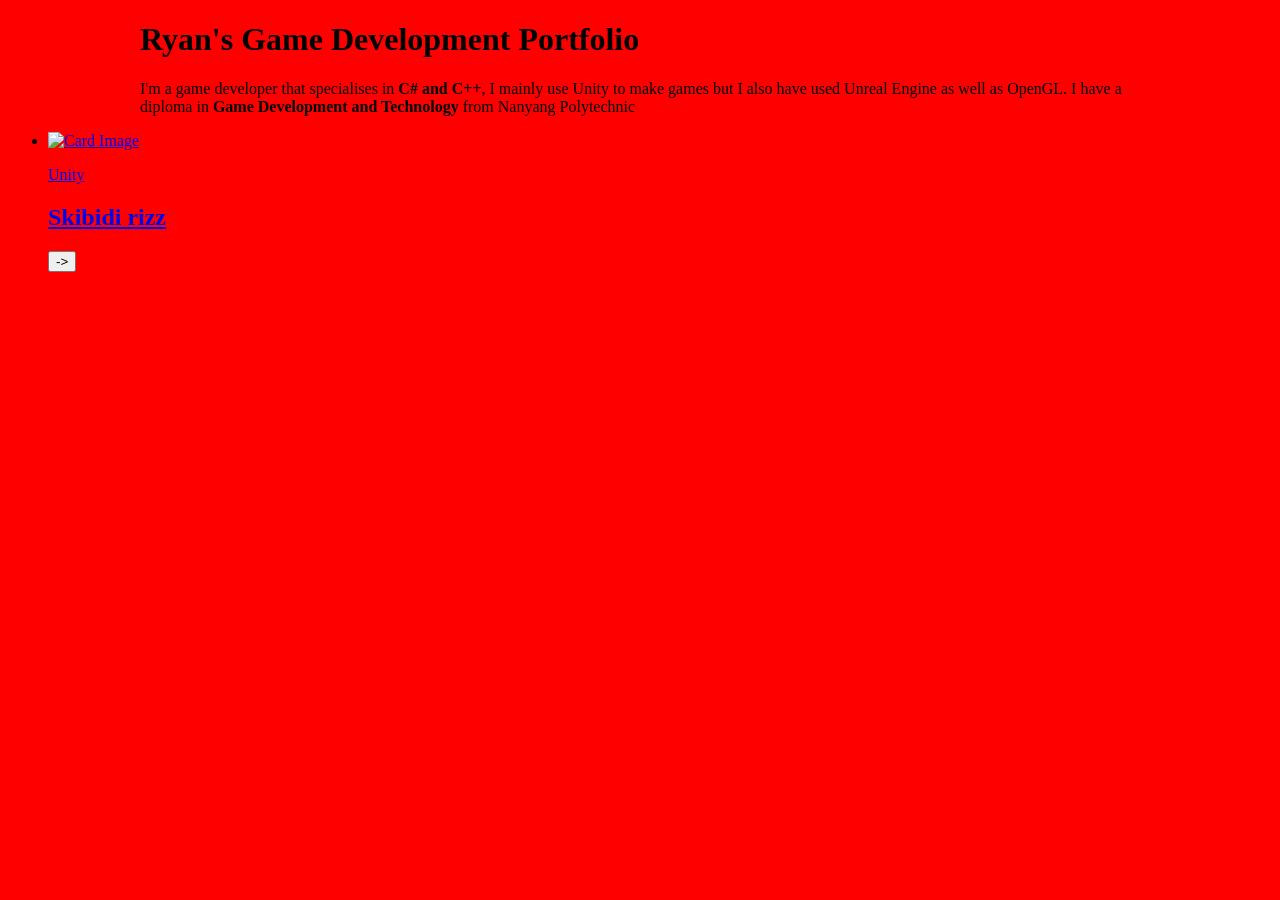
==== index.html @ 7166ae74 "wip image slider" ====
<!DOCTYPE html>
<html lang="eng">
    <head>
        <meta charset="UTF=8">
        <meta name="viewport" content="width=device-width, initial-scale=1.0">
        <title>Ryan's Game Development Portfolio</title>
        <link rel="stylesheet" href="styles.css">
    </head>
    <body>
        <div class="container">
            <h1>Ryan's Game Development Portfolio</h1>
            <div class="about">
                <p>
                    I'm a game developer that specialises in 
                    <strong>C# and C++</strong>, 
                    I mainly use Unity to make games but I also
                    have used Unreal Engine as well as OpenGL. 
                    I have a diploma in <strong>Game Development and Technology</strong> from Nanyang Polytechnic
                </p>
            </div>
        </div>

        <div class="container2">
            <div class="card-wrapper">
                <ul class="card-list">
                    <li class="card-item">
                        <a href="#" class="card-link">
                            <img src="Assets/t1.jpg" alt="Card Image"
                            class="card-image">
                            <p class="badge">Unity</p>
                            <h2 class="card-title">Skibidi rizz</h2>
                            <button class="card-button">-></button>
                        </a>
                    </li>
                </ul>
            </div>
        </div>
        
        <script src="script.js"></script>
    </body>
</html>
---- styles.css ----
.container
{
    max-width: 1000px;
    margin: auto;
    padding: 60px, 20vw;
}

body
{
    background-color: red;
}
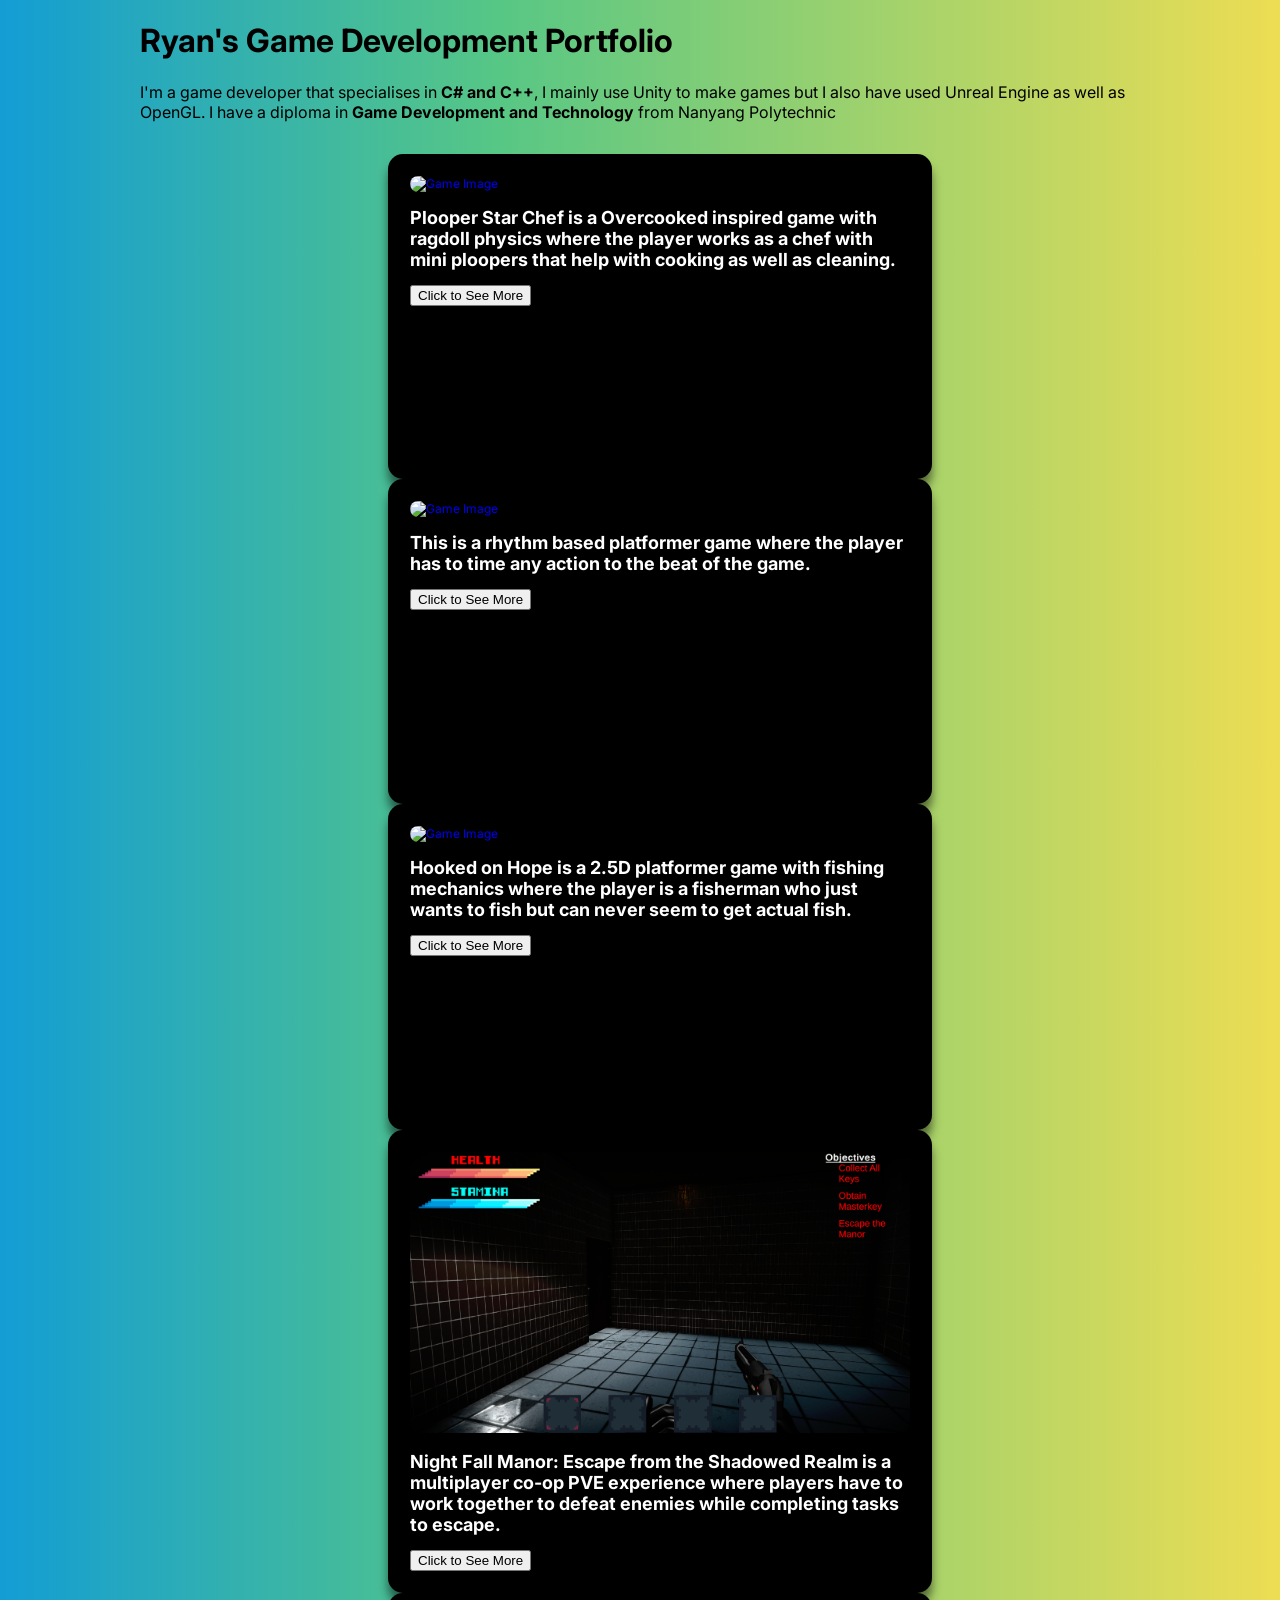
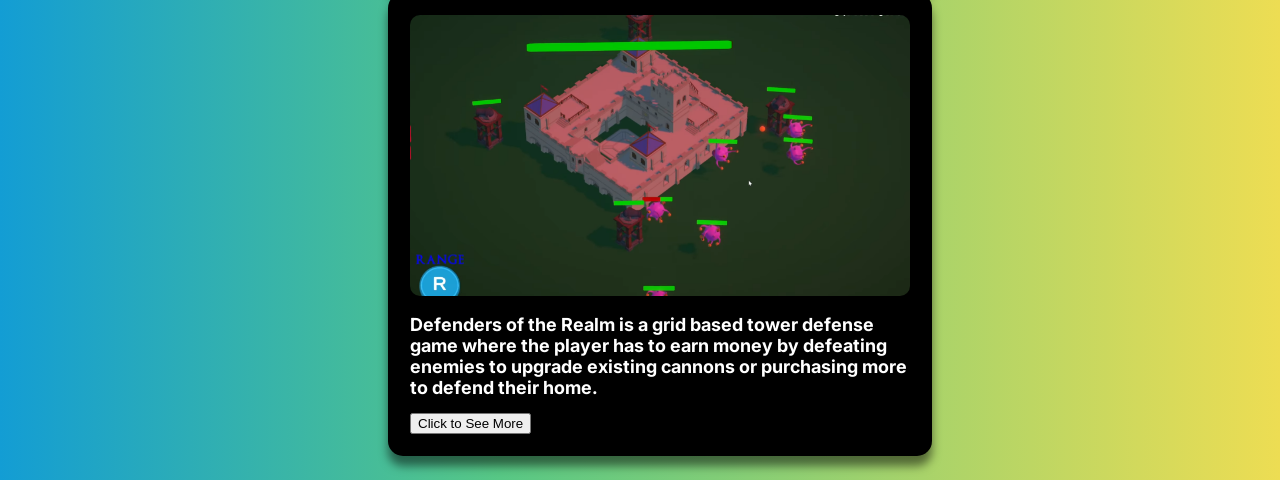
==== commit 3c527987: "fin index page wip info pages" ====
--- a/index.html
+++ b/index.html
@@ -3,11 +3,17 @@
     <head>
         <meta charset="UTF=8">
         <meta name="viewport" content="width=device-width, initial-scale=1.0">
+        <!--Font-->
+        <link rel="preconnect" href="https://fonts.googleapis.com">
+        <link rel="preconnect" href="https://fonts.gstatic.com" crossorigin>
+        <link href="https://fonts.googleapis.com/css2?family=Bitcount+Prop+Double+Ink:wght@100..900&family=Inter:ital,opsz,wght@0,14..32,100..900;1,14..32,100..900&family=Montserrat:ital,wght@0,100..900;1,100..900&display=swap" rel="stylesheet">
+        <!--SwiperJS Link-->
+        <link rel="stylesheet" href="https://cdn.jsdelivr.net/npm/swiper@12/swiper-bundle.min.css">
         <title>Ryan's Game Development Portfolio</title>
         <link rel="stylesheet" href="styles.css">
     </head>
     <body>
-        <div class="container">
+        <div class="me">
             <h1>Ryan's Game Development Portfolio</h1>
             <div class="about">
                 <p>
@@ -20,22 +26,77 @@
             </div>
         </div>
 
-        <div class="container2">
-            <div class="card-wrapper">
-                <ul class="card-list">
-                    <li class="card-item">
-                        <a href="#" class="card-link">
-                            <img src="Assets/t1.jpg" alt="Card Image"
-                            class="card-image">
-                            <p class="badge">Unity</p>
-                            <h2 class="card-title">Skibidi rizz</h2>
-                            <button class="card-button">-></button>
+        <div class="game-scroll">
+            <div class="swiper">
+                <ul class="game-list swiper-wrapper">
+                    <li class="game-item swiper-slide">
+                        <a href="#" class="game-link">
+                            <img src="Assets/PlooperStarChef.png" alt="Game Image"
+                            class="game-image">
+                            <h2 class="game-description">
+                                Plooper Star Chef is a Overcooked inspired game with ragdoll physics
+                                where the player works as a chef with mini ploopers that help with
+                                cooking as well as cleaning.
+                            </h2>
+                            <button class="game-button">Click to See More</button>
+                        </a>
+                    </li>
+                    <li class="game-item swiper-slide">
+                        <a href="#" class="game-link">
+                            <img src="Assets/RhythmDiner.png" alt="Game Image"
+                            class="game-image">
+                            <h2 class="game-description">
+                                This is a rhythm based platformer game where the player has to time any action
+                                to the beat of the game.
+                            </h2>
+                            <button class="game-button">Click to See More</button>
+                        </a>
+                    </li>
+                    <li class="game-item swiper-slide">
+                        <a href="#" class="game-link">
+                            <img src="Assets/HookedOnHope.png" alt="Game Image"
+                            class="game-image">
+                            <h2 class="game-description">
+                                Hooked on Hope is a 2.5D platformer game with fishing mechanics where the player
+                                is a fisherman who just wants to fish but can never seem to get actual fish.
+                            </h2>
+                            <button class="game-button">Click to See More</button>
+                        </a>
+                    </li>
+                    <li class="game-item swiper-slide">
+                        <a href="#" class="game-link">
+                            <img src="Assets/NightfallManor.png" alt="Game Image"
+                            class="game-image">
+                            <h2 class="game-description">
+                                Night Fall Manor: Escape from the Shadowed Realm is a multiplayer co-op PVE experience
+                                where players have to work together to defeat enemies while completing tasks to escape.
+                            </h2>
+                            <button class="game-button">Click to See More</button>
+                        </a>
+                    </li>
+                    <li class="game-item swiper-slide">
+                        <a href="#" class="game-link">
+                            <img src="Assets/DefendersOfTheRealm.png" alt="Game Image"
+                            class="game-image">
+                            <h2 class="game-description">
+                                Defenders of the Realm is a grid based tower defense game where the player
+                                has to earn money by defeating enemies to upgrade existing cannons or 
+                                purchasing more to defend their home.
+                            </h2>
+                            <button class="game-button">Click to See More</button>
                         </a>
                     </li>
                 </ul>
+
+                <!--Pagination -->
+                <div class="swiper-pagination"></div>
+
+                <!--Navigation buttons -->
+                <div class="swiper-button-prev"></div>
+                <div class="swiper-button-next"></div>
             </div>
         </div>
-        
+        <script src="https://cdn.jsdelivr.net/npm/swiper@12/swiper-bundle.min.js"></script>
         <script src="script.js"></script>
     </body>
 </html>
--- a/styles.css
+++ b/styles.css
@@ -1,11 +1,84 @@
-.container
+body
+{
+    font-family: 'Inter', sans-serif;
+    background: #139dd4;
+    background: linear-gradient(90deg,rgba(19, 157, 212, 1) 0%, rgba(87, 199, 133, 1) 39%, rgba(237, 221, 83, 1) 100%);
+}
+
+.me
 {
     max-width: 1000px;
     margin: auto;
     padding: 60px, 20vw;
 }
 
-body
+.game-scroll
 {
-    background-color: red;
+    display: flex;
+    align-items: center;
+    justify-content: center;
+    min-height: 75vh;
+}
+
+/*.game-wrapper
+{
+    max-width: 1200px;
+    margin: 0 60px 35px;
+    padding: 20px 10px;
+    overflow: hidden;
+}*/
+
+.game-list .game-item
+{
+    list-style: none;
+}
+
+.game-list .game-item .game-link
+{
+    aspect-ratio: 16 / 9;
+    background: black;
+    width: 100%;
+    max-width: 500px;
+    display: block;
+    padding: 20px;
+    border-radius: 15px;
+    font-size: 0.75rem;
+    text-decoration: none;
+    border: 2px solid transparent;
+    box-shadow: 0 10px 10px rgba(0, 0, 0, 0.5);
+}
+
+.game-list .game-item .game-link:hover
+{
+    border-color: white;
+}
+
+.game-list .game-link .game-image
+{
+    width: 100%;
+    height: 100%;
+    object-fit: cover;
+    border-radius: 10px;
+}
+
+.game-list .game-link .game-description
+{
+    color: white;
+}
+
+.game-list .game-link .game-button
+{
+    color: black;
+    cursor: pointer;
+}
+
+.swiper-button-next, .swiper-button-prev
+{
+    color: white;
+}
+
+@media (max-width: 768px) {
+    .game-list .game-item .game-link {
+        max-width: 90vw;
+    }
 }
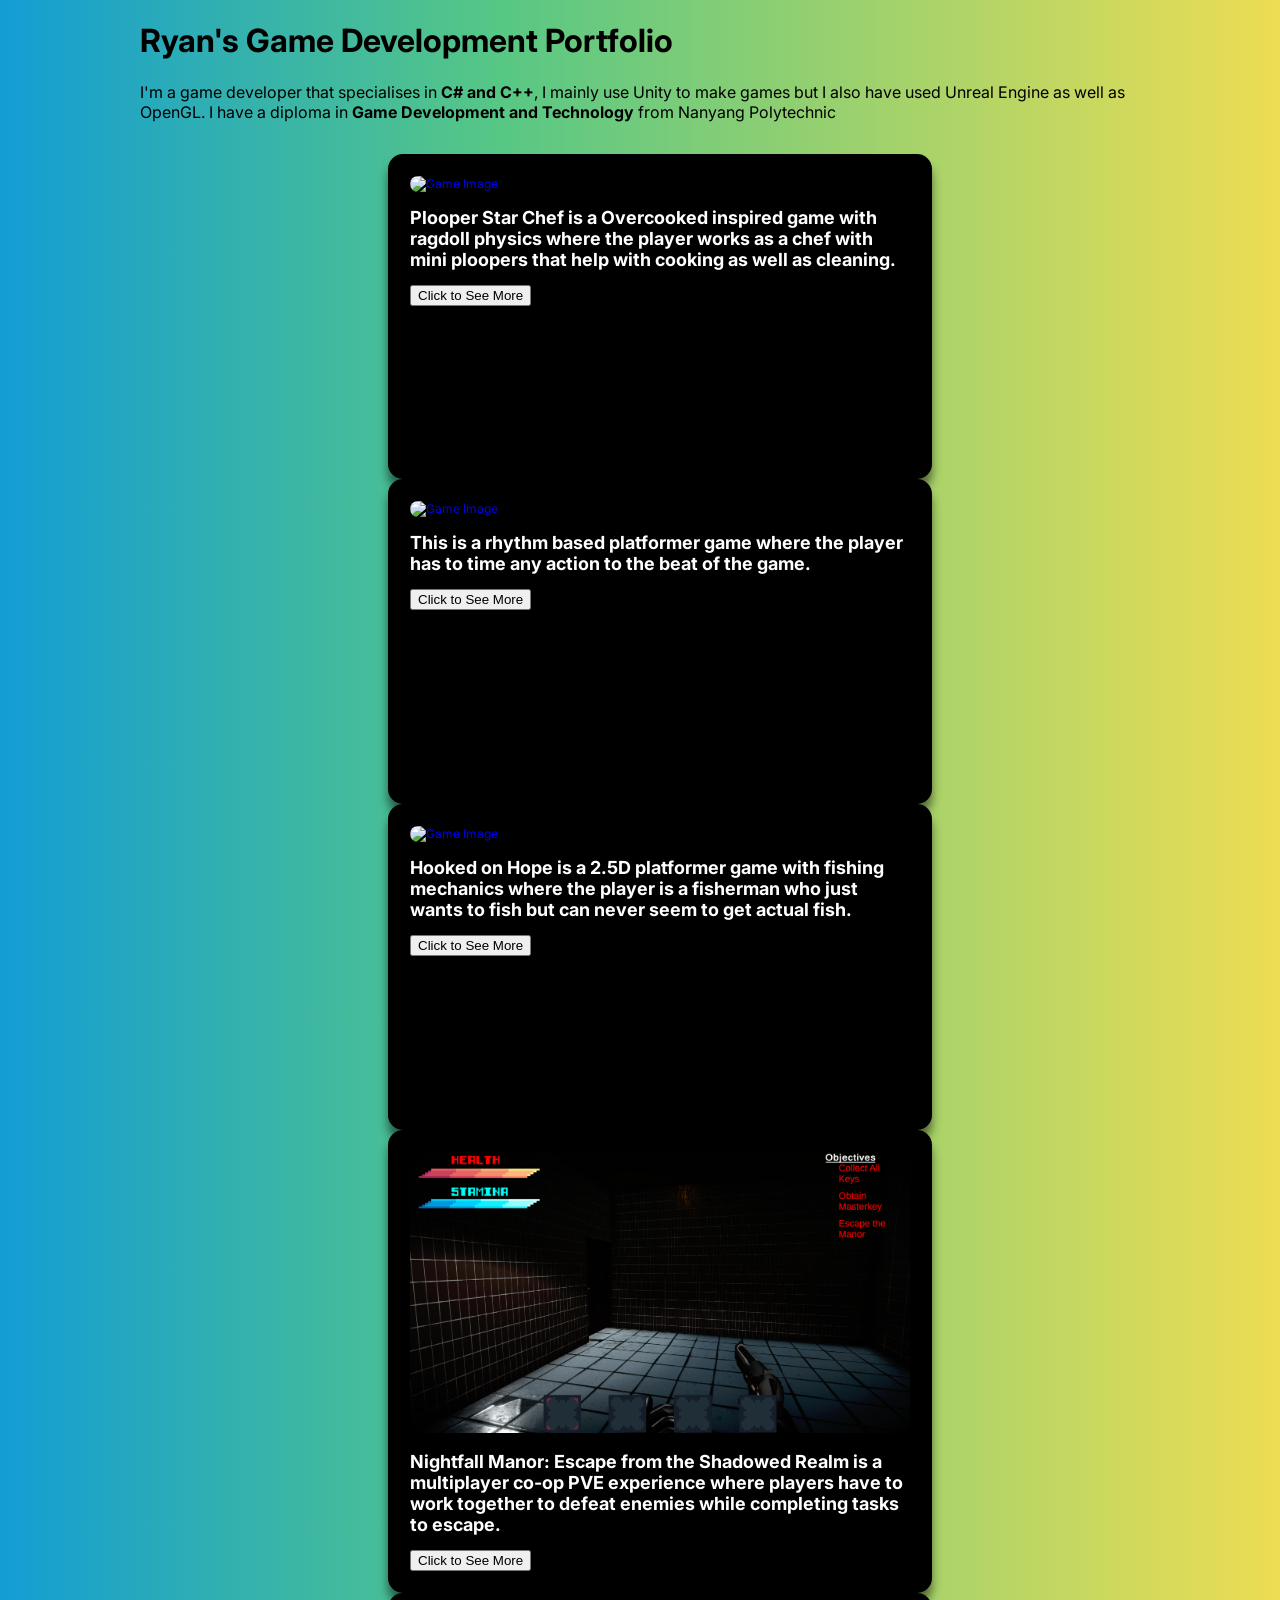
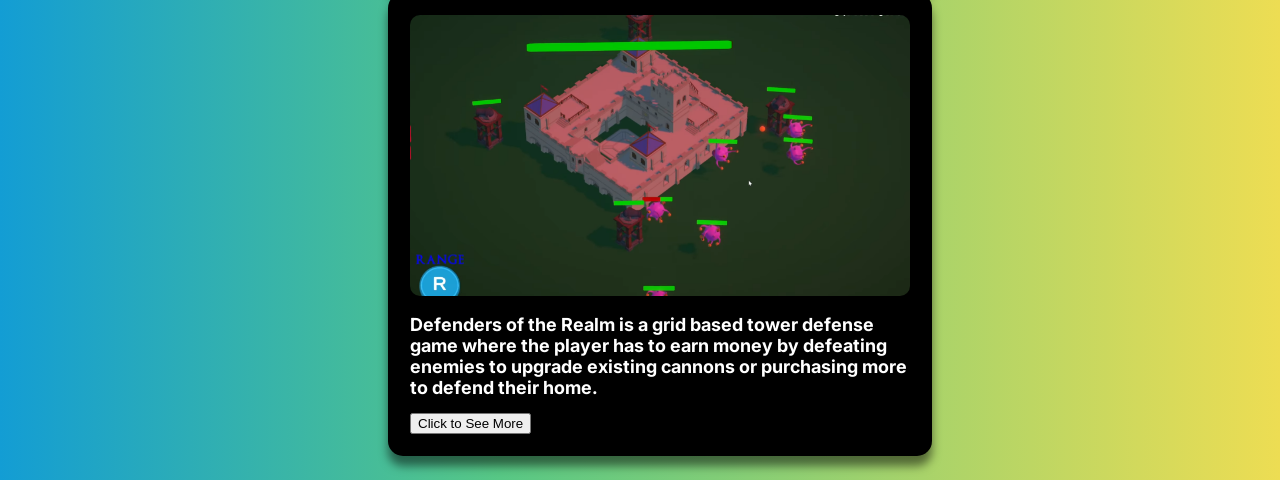
==== commit ae2aaf76: "added pages" ====
--- a/index.html
+++ b/index.html
@@ -30,7 +30,7 @@
             <div class="swiper">
                 <ul class="game-list swiper-wrapper">
                     <li class="game-item swiper-slide">
-                        <a href="#" class="game-link">
+                        <a href="plooper.html" class="game-link">
                             <img src="Assets/PlooperStarChef.png" alt="Game Image"
                             class="game-image">
                             <h2 class="game-description">
@@ -42,7 +42,7 @@
                         </a>
                     </li>
                     <li class="game-item swiper-slide">
-                        <a href="#" class="game-link">
+                        <a href="rhythm.html" class="game-link">
                             <img src="Assets/RhythmDiner.png" alt="Game Image"
                             class="game-image">
                             <h2 class="game-description">
@@ -53,7 +53,7 @@
                         </a>
                     </li>
                     <li class="game-item swiper-slide">
-                        <a href="#" class="game-link">
+                        <a href="hooked.html" class="game-link">
                             <img src="Assets/HookedOnHope.png" alt="Game Image"
                             class="game-image">
                             <h2 class="game-description">
@@ -64,18 +64,18 @@
                         </a>
                     </li>
                     <li class="game-item swiper-slide">
-                        <a href="#" class="game-link">
+                        <a href="manor.html" class="game-link">
                             <img src="Assets/NightfallManor.png" alt="Game Image"
                             class="game-image">
                             <h2 class="game-description">
-                                Night Fall Manor: Escape from the Shadowed Realm is a multiplayer co-op PVE experience
+                                Nightfall Manor: Escape from the Shadowed Realm is a multiplayer co-op PVE experience
                                 where players have to work together to defeat enemies while completing tasks to escape.
                             </h2>
                             <button class="game-button">Click to See More</button>
                         </a>
                     </li>
                     <li class="game-item swiper-slide">
-                        <a href="#" class="game-link">
+                        <a href="realm.html" class="game-link">
                             <img src="Assets/DefendersOfTheRealm.png" alt="Game Image"
                             class="game-image">
                             <h2 class="game-description">
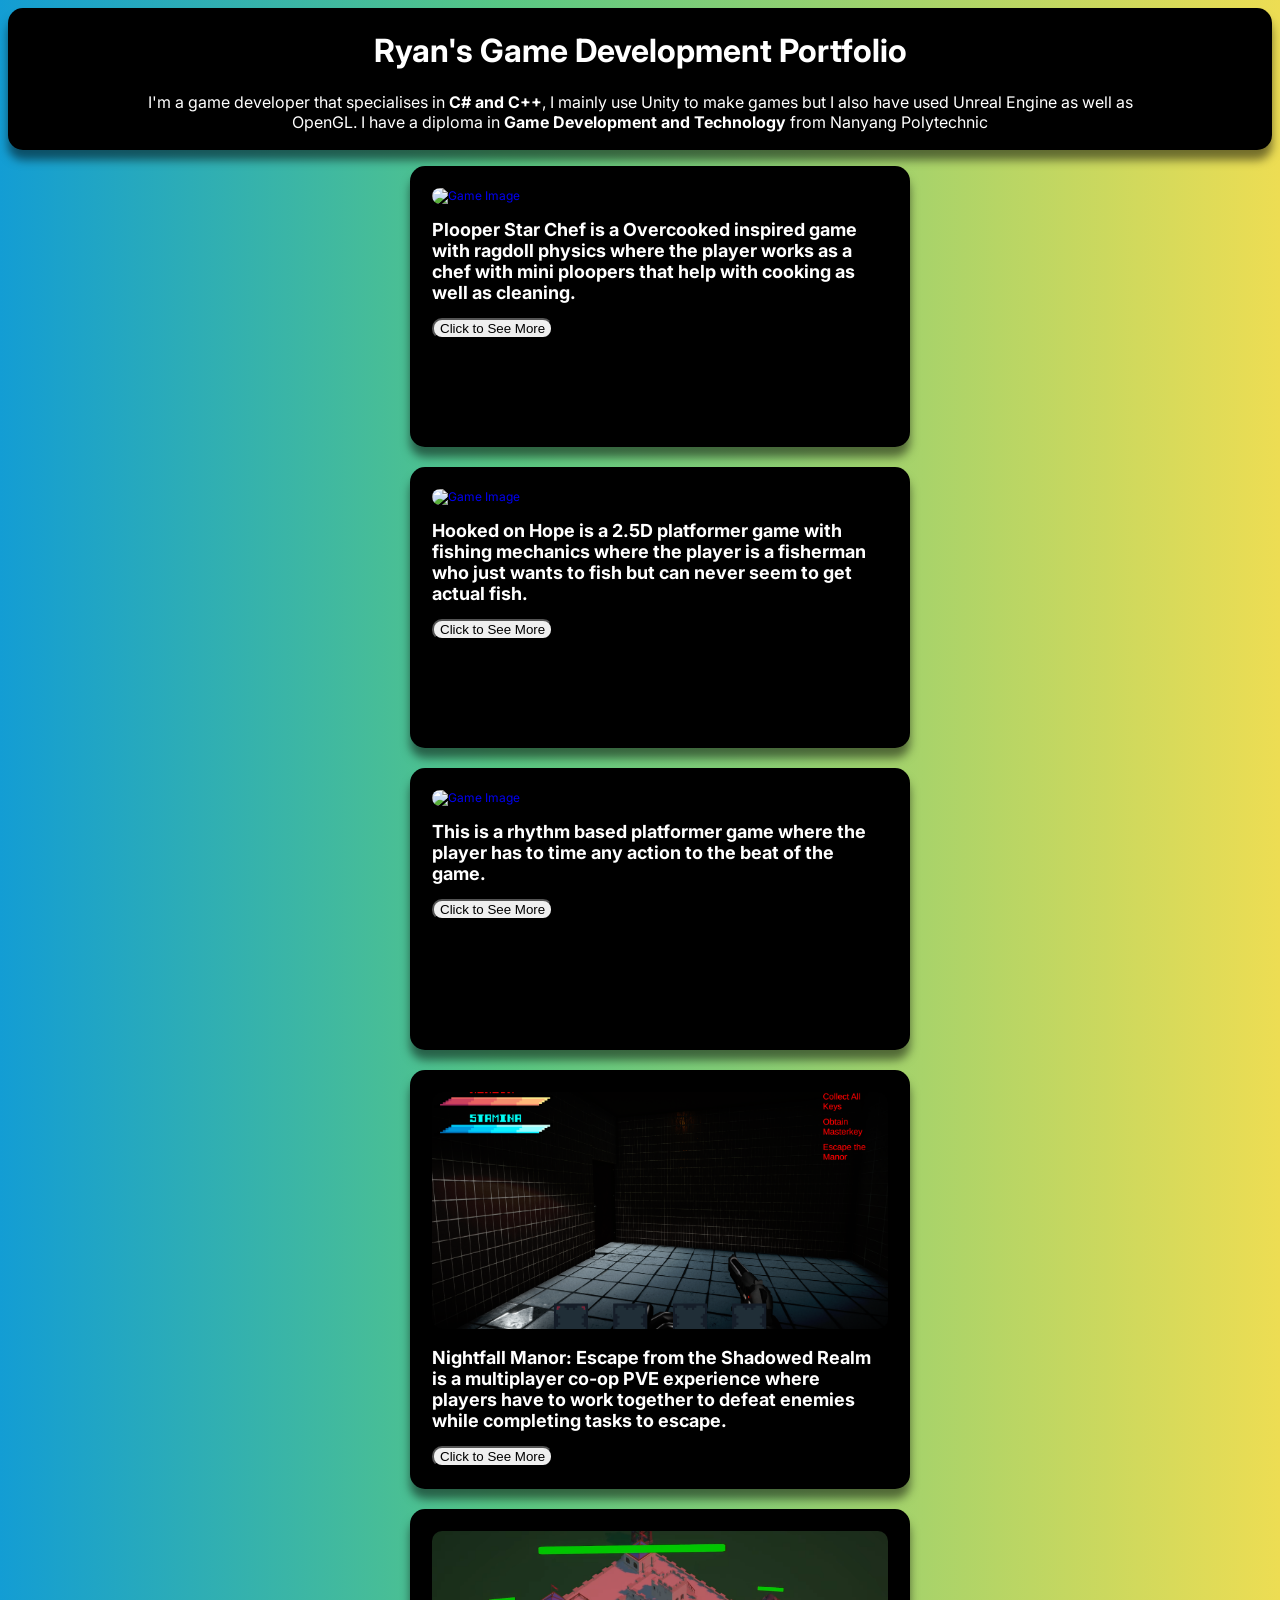
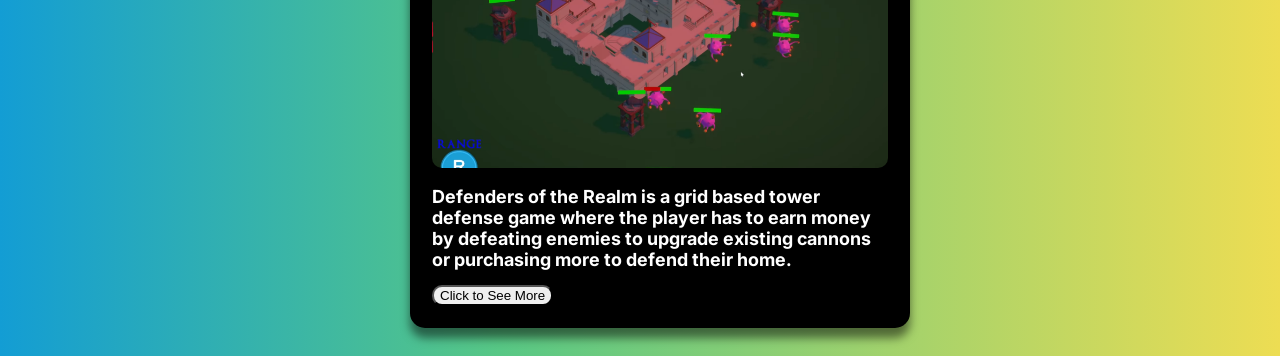
==== commit 0af97b8a: "added videos and info" ====
--- a/index.html
+++ b/index.html
@@ -42,23 +42,23 @@
                         </a>
                     </li>
                     <li class="game-item swiper-slide">
+                        <a href="hooked.html" class="game-link">
+                            <img src="Assets/HookedOnHope.png" alt="Game Image"
+                            class="game-image">
+                            <h2 class="game-description">
+                                Hooked on Hope is a 2.5D platformer game with fishing mechanics where the player
+                                is a fisherman who just wants to fish but can never seem to get actual fish.
+                            </h2>
+                            <button class="game-button">Click to See More</button>
+                        </a>
+                    </li>
+                    <li class="game-item swiper-slide">
                         <a href="rhythm.html" class="game-link">
                             <img src="Assets/RhythmDiner.png" alt="Game Image"
                             class="game-image">
                             <h2 class="game-description">
                                 This is a rhythm based platformer game where the player has to time any action
                                 to the beat of the game.
-                            </h2>
-                            <button class="game-button">Click to See More</button>
-                        </a>
-                    </li>
-                    <li class="game-item swiper-slide">
-                        <a href="hooked.html" class="game-link">
-                            <img src="Assets/HookedOnHope.png" alt="Game Image"
-                            class="game-image">
-                            <h2 class="game-description">
-                                Hooked on Hope is a 2.5D platformer game with fishing mechanics where the player
-                                is a fisherman who just wants to fish but can never seem to get actual fish.
                             </h2>
                             <button class="game-button">Click to See More</button>
                         </a>
--- a/styles.css
+++ b/styles.css
@@ -7,10 +7,21 @@
 
 .me
 {
+    text-align: center;
+    background-color: black;
+    align-self: auto;
+    color: white;
+    border-radius: 15px;
+    border: 2px solid transparent;
+    box-shadow: 0 10px 10px rgba(0, 0, 0, 0.5);
+}
+
+.me .about
+{
     max-width: 1000px;
     margin: auto;
-    padding: 60px, 20vw;
 }
+
 
 .game-scroll
 {
@@ -19,14 +30,6 @@
     justify-content: center;
     min-height: 75vh;
 }
-
-/*.game-wrapper
-{
-    max-width: 1200px;
-    margin: 0 60px 35px;
-    padding: 20px 10px;
-    overflow: hidden;
-}*/
 
 .game-list .game-item
 {
@@ -46,6 +49,9 @@
     text-decoration: none;
     border: 2px solid transparent;
     box-shadow: 0 10px 10px rgba(0, 0, 0, 0.5);
+
+    margin: 0 10px 20px;
+    box-sizing: border-box;
 }
 
 .game-list .game-item .game-link:hover
@@ -70,6 +76,7 @@
 {
     color: black;
     cursor: pointer;
+    border-radius: 10px;
 }
 
 .swiper-button-next, .swiper-button-prev
@@ -77,8 +84,71 @@
     color: white;
 }
 
+.game-header
+{
+    text-align: center;
+    background-color: black;
+    align-self: auto;
+    color: white;
+    border-radius: 15px;
+    border: 2px solid transparent;
+    box-shadow: 0 10px 10px rgba(0, 0, 0, 0.5);
+}
+
+.game-header .home-button
+{
+    margin-top: 10px;
+    border-radius: 5px;
+    font-size: 1.25rem;
+    cursor: pointer;
+    text-decoration: none;
+}
+
+.game-details
+{
+    display: flex;
+    align-items: center;
+    gap: 30px;
+    font-size: 1.25rem;
+    color: black;
+}
+
+.game-details .game-text
+{
+    flex-direction: column;
+}
+
+.game-video
+{
+    margin-top: 20px;
+}
+
+.game-details-image
+{
+    margin-top: 10px;
+    width: 100%;
+    max-width: 620px;
+    height: auto;
+    object-fit: cover;
+    border-radius: 10px;
+}
+
 @media (max-width: 768px) {
     .game-list .game-item .game-link {
         max-width: 90vw;
     }
-}+    .game-details{
+        max-width: 90vw;
+        flex-direction: column;
+    }
+}
+
+@media (max-width: 480px) {
+    .game-list .game-item .game-link {
+        max-width: 90vw;
+    }
+    .game-details{
+        max-width: 90vw;
+        flex-direction: column;
+    }
+}
